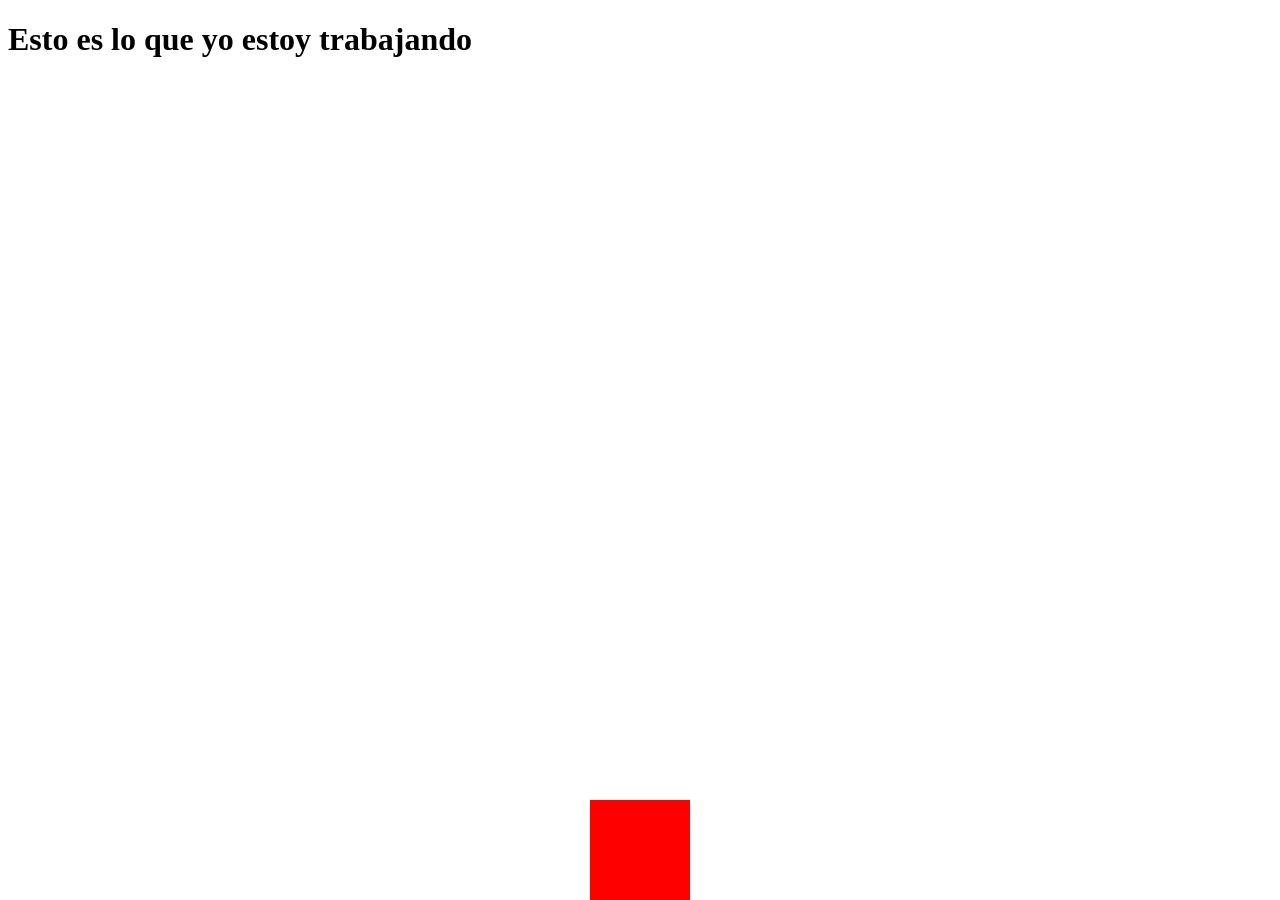
==== index.html @ e1c45efd "archivos de práctica" ====
<!DOCTYPE html>
<html lang="en">
<head>
    <meta charset="UTF-8">
    <meta name="viewport" content="width=device-width, initial-scale=1.0">
    <title>PIGAP</title>
    <link rel="stylesheet" href="style.css">

<div class="pag2">

</div>



</head>
<body>
    <header>
        <h1>Esto es lo que yo estoy trabajando </h1>
    </header>
</body>
</html>
---- style.css ----
.pag2{
    width: 100px;
    height: 100px;
    position: absolute;
    background-color: red;
    margin: auto;
    left: 0px;
    right: 0px;
    bottom: 0px;
}
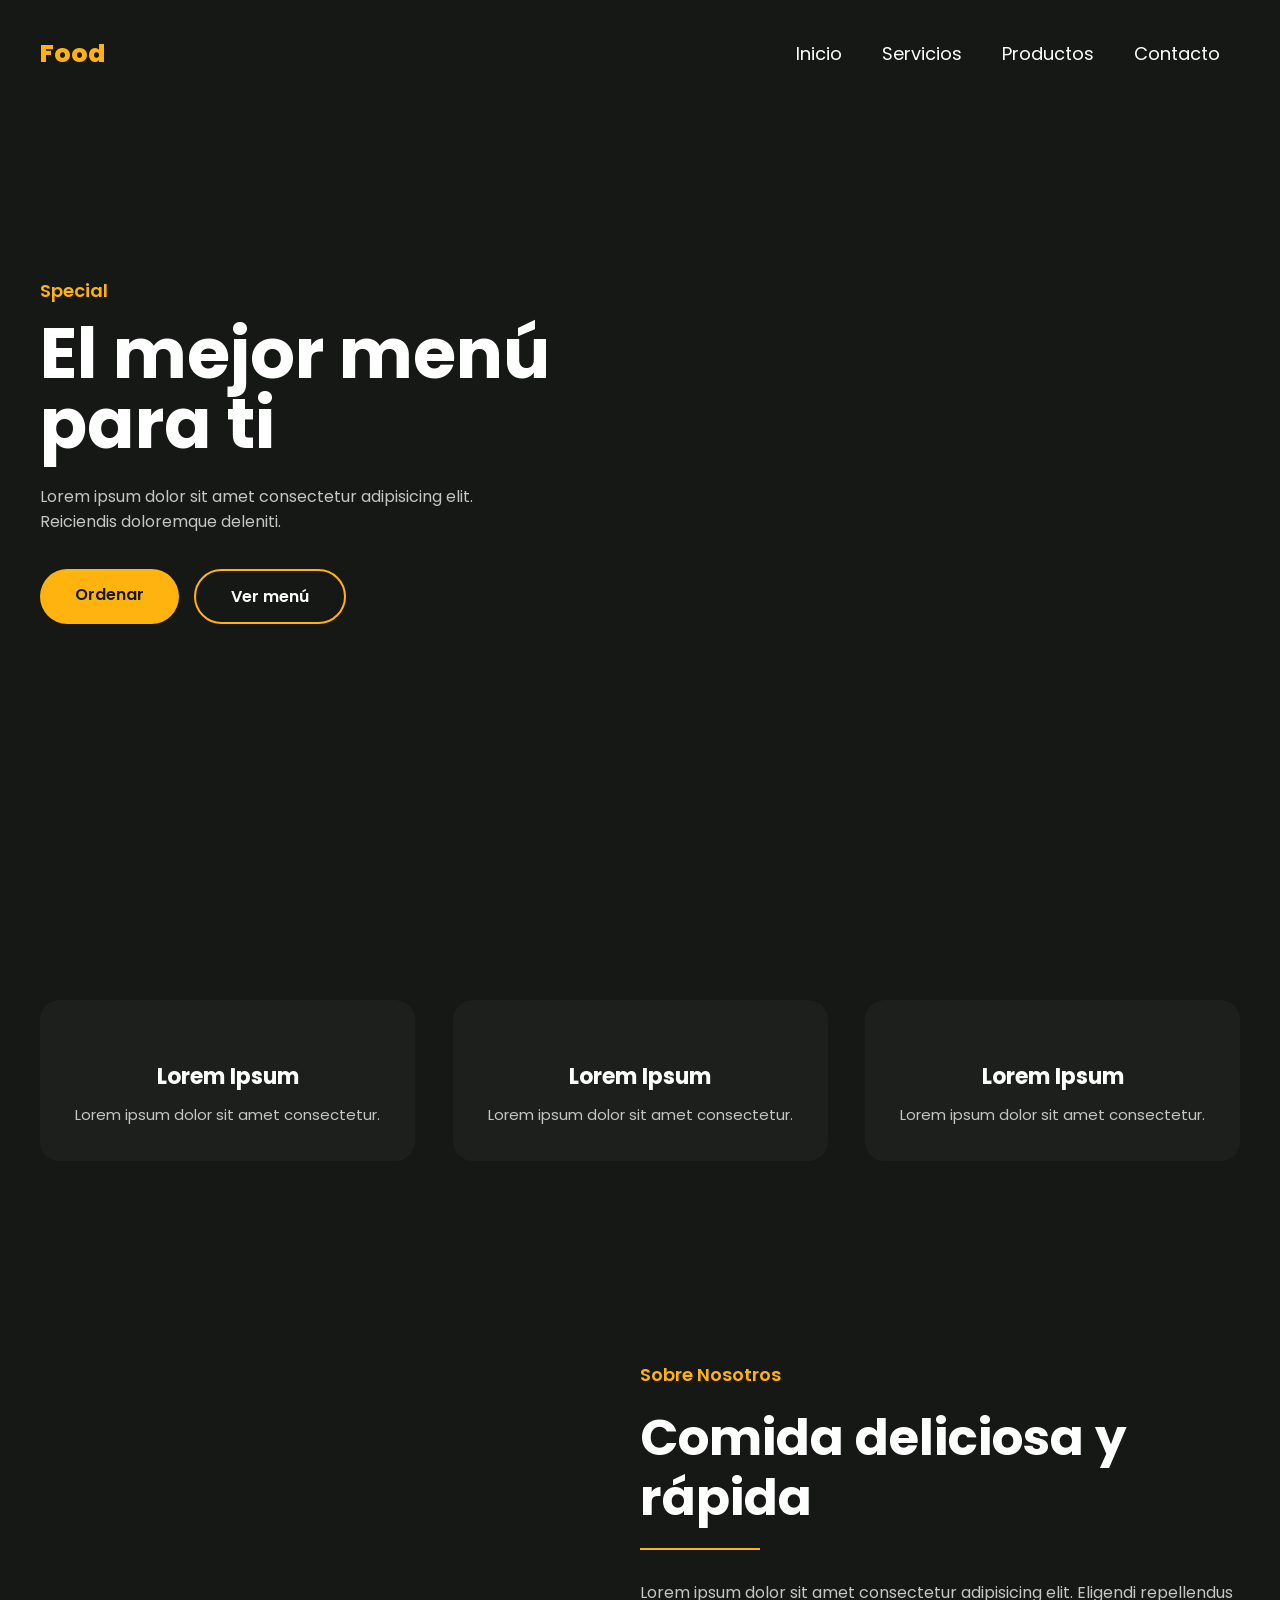
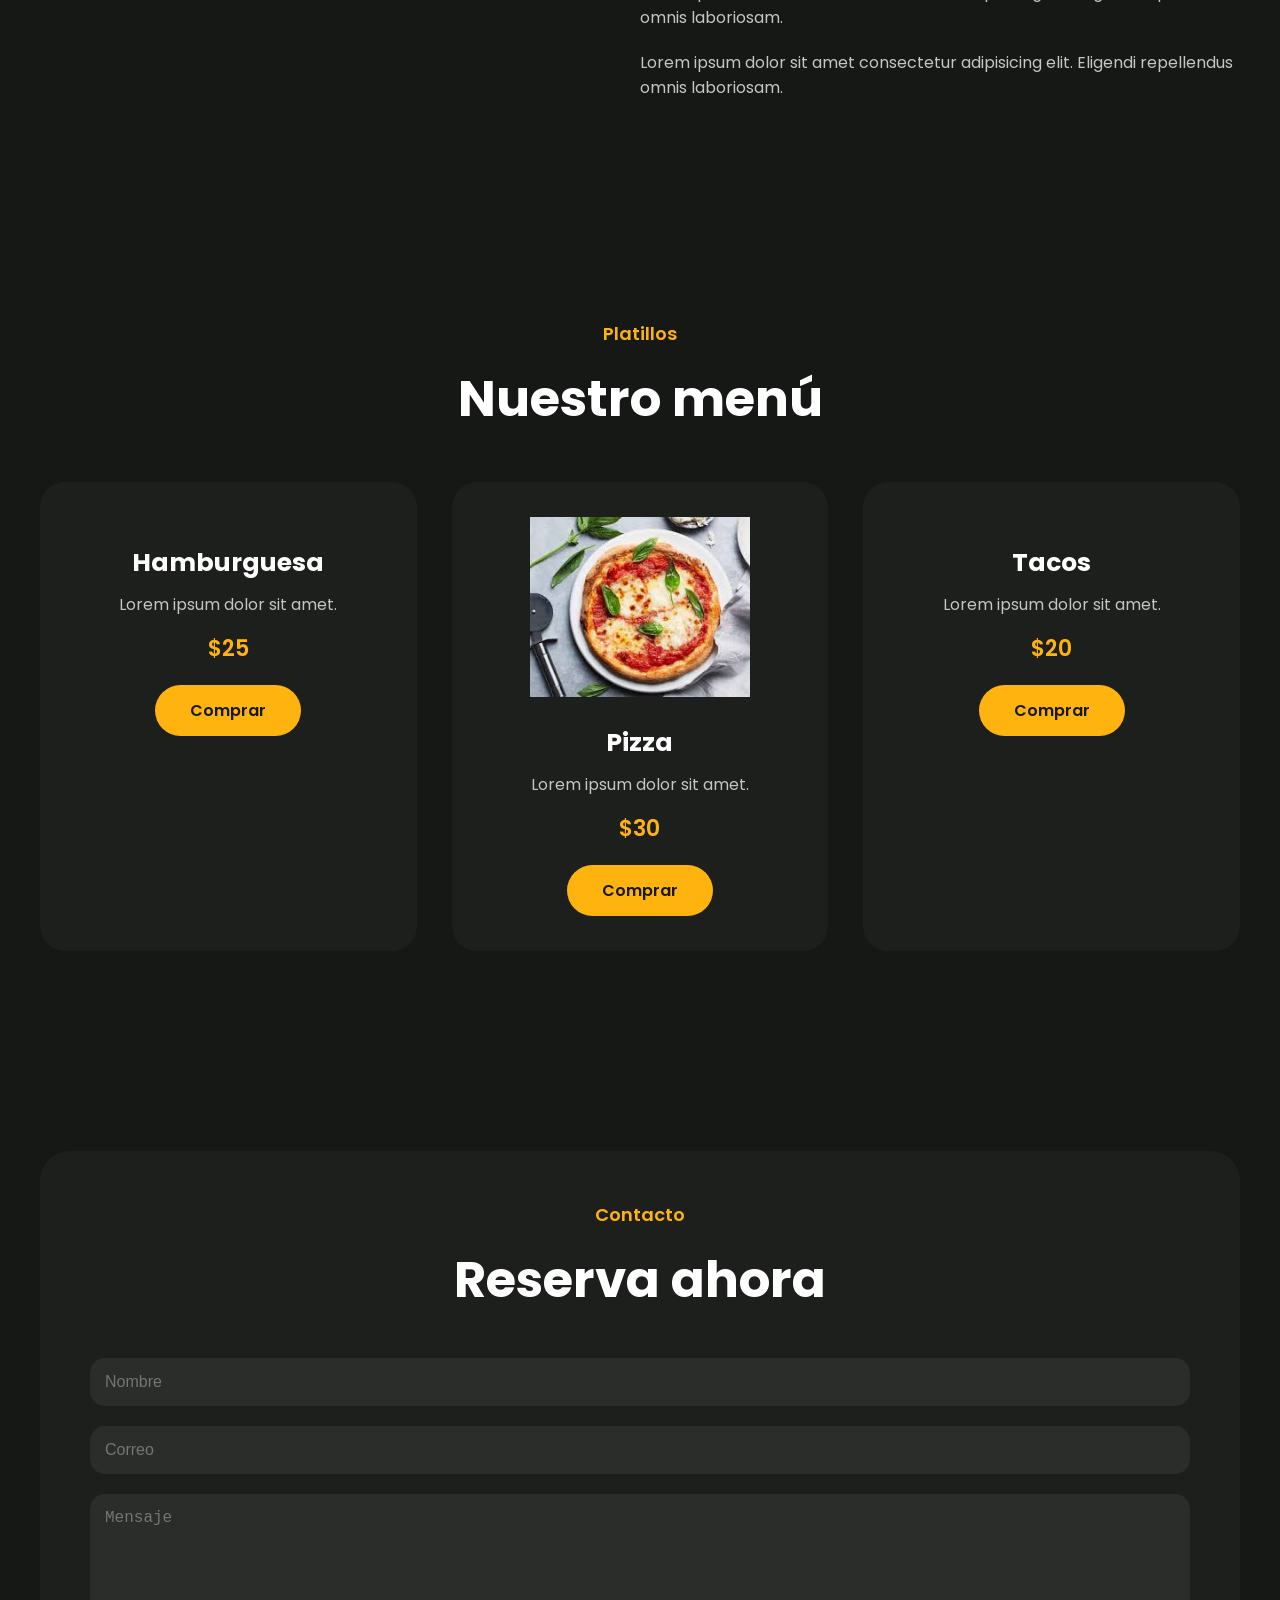
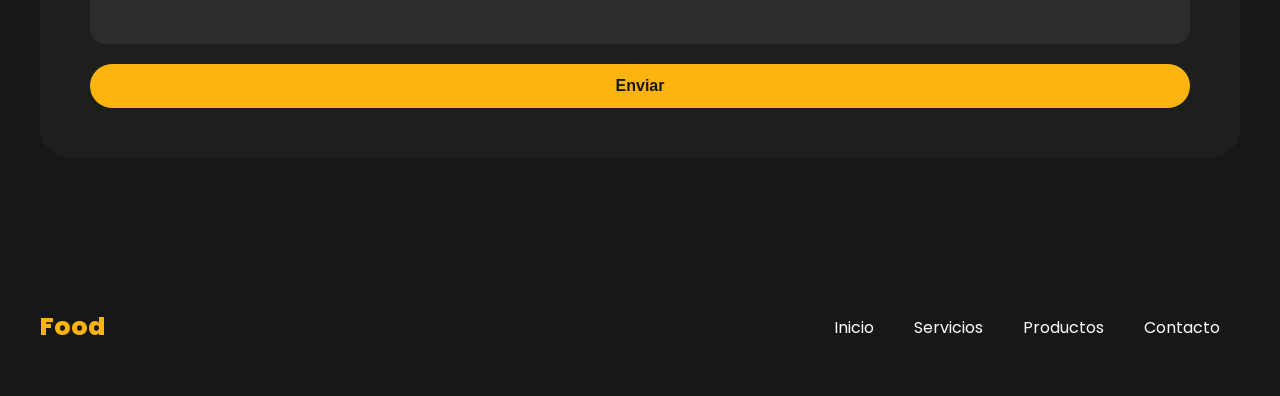
==== commit 02111e25: "practica restaurante" ====
--- a/index.html
+++ b/index.html
@@ -1,21 +1,239 @@
 <!DOCTYPE html>
-<html lang="en">
+<html lang="es">
 <head>
     <meta charset="UTF-8">
     <meta name="viewport" content="width=device-width, initial-scale=1.0">
-    <title>PIGAP</title>
+    <title>Food Website</title>
     <link rel="stylesheet" href="style.css">
-
-<div class="pag2">
-
-</div>
-
-
-
 </head>
 <body>
-    <header>
-        <h1>Esto es lo que yo estoy trabajando </h1>
+
+    <!-- HEADER -->
+    <header class="header">
+
+        <div class="menu container">
+
+            <a href="#" class="logo">Food</a>
+
+            <input type="checkbox" id="menu">
+
+            <label for="menu">
+                <img src="menu.png" class="menu-icono" alt="">
+            </label>
+
+            <nav class="navbar">
+                <ul>
+                    <li><a href="#">Inicio</a></li>
+                    <li><a href="#">Servicios</a></li>
+                    <li><a href="#">Productos</a></li>
+                    <li><a href="#">Contacto</a></li>
+                </ul>
+            </nav>
+
+        </div>
+
+        <div class="header-content container">
+
+            <div class="header-txt">
+
+                <span>Special</span>
+
+                <h1>El mejor menú para ti</h1>
+
+                <p>
+                    Lorem ipsum dolor sit amet consectetur adipisicing elit.
+                    Reiciendis doloremque deleniti.
+                </p>
+
+                <div class="buttons">
+                    <a href="#" class="btn-1">Ordenar</a>
+                    <a href="#" class="btn-2">Ver menú</a>
+                </div>
+
+            </div>
+
+            <div class="header-img">
+                <img src="images/hero.png" alt="">
+            </div>
+
+        </div>
+
     </header>
+
+    <!-- INFORMATION -->
+
+    <section class="information container">
+
+        <div class="information-content">
+
+            <div class="information-1">
+                <img src="f1.jpg" alt="">
+                <h3>Lorem Ipsum</h3>
+                <p>
+                    Lorem ipsum dolor sit amet consectetur.
+                </p>
+            </div>
+
+            <div class="information-1">
+                <img src="f2.jpg" alt="">
+                <h3>Lorem Ipsum</h3>
+                <p>
+                    Lorem ipsum dolor sit amet consectetur.
+                </p>
+            </div>
+
+            <div class="information-1">
+                <img src="images/i3.svg" alt="">
+                <h3>Lorem Ipsum</h3>
+                <p>
+                    Lorem ipsum dolor sit amet consectetur.
+                </p>
+            </div>
+
+        </div>
+
+    </section>
+
+    <!-- ABOUT -->
+
+    <section class="about">
+
+        <div class="about-content container">
+
+            <div class="about-img">
+                <img src="images/about.png" alt="">
+            </div>
+
+            <div class="about-txt">
+
+                <span>Sobre Nosotros</span>
+
+                <h2>Comida deliciosa y rápida</h2>
+
+                <hr>
+
+                <p>
+                    Lorem ipsum dolor sit amet consectetur adipisicing elit.
+                    Eligendi repellendus omnis laboriosam.
+                </p>
+
+                <p>
+                    Lorem ipsum dolor sit amet consectetur adipisicing elit.
+                    Eligendi repellendus omnis laboriosam.
+                </p>
+
+            </div>
+
+        </div>
+
+    </section>
+
+    <!-- PRODUCTS -->
+
+    <main class="products container">
+
+        <span>Platillos</span>
+
+        <h2>Nuestro menú</h2>
+
+        <div class="products-content">
+
+            <div class="product">
+
+                <img src="images/pl1.png" alt="">
+
+                <h3>Hamburguesa</h3>
+
+                <p>
+                    Lorem ipsum dolor sit amet.
+                </p>
+
+                <span>$25</span>
+
+                <a href="#" class="btn-1">Comprar</a>
+
+            </div>
+
+            <div class="product">
+
+                <img src="pizza.jpg" alt="">
+
+                <h3>Pizza</h3>
+
+                <p>
+                    Lorem ipsum dolor sit amet.
+                </p>
+
+                <span>$30</span>
+
+                <a href="#" class="btn-1">Comprar</a>
+
+            </div>
+
+            <div class="product">
+
+                <img src="images/pl3.png" alt="">
+
+                <h3>Tacos</h3>
+
+                <p>
+                    Lorem ipsum dolor sit amet.
+                </p>
+
+                <span>$20</span>
+
+                <a href="#" class="btn-1">Comprar</a>
+
+            </div>
+
+        </div>
+
+    </main>
+
+    <!-- CONTACT -->
+
+    <section class="contact container">
+
+        <div class="contact-content">
+
+            <span>Contacto</span>
+
+            <h2>Reserva ahora</h2>
+
+            <form>
+
+                <input type="text" placeholder="Nombre">
+
+                <input type="email" placeholder="Correo">
+
+                <textarea placeholder="Mensaje"></textarea>
+
+                <input type="submit" value="Enviar" class="btn-1">
+
+            </form>
+
+        </div>
+
+    </section>
+
+    <!-- FOOTER -->
+
+    <footer class="footer container">
+
+        <div class="footer-content">
+
+            <a href="#" class="logo">Food</a>
+
+            <ul>
+                <li><a href="#">Inicio</a></li>
+                <li><a href="#">Servicios</a></li>
+                <li><a href="#">Productos</a></li>
+                <li><a href="#">Contacto</a></li>
+            </ul>
+
+        </div>
+
+    </footer>
+
 </body>
-</html>+</html>
--- a/style.css
+++ b/style.css
@@ -1,10 +1,470 @@
-.pag2{
-    width: 100px;
-    height: 100px;
+@import url('https://fonts.googleapis.com/css2?family=Poppins:wght@300;400;500;600;700;800&display=swap');
+
+*{
+    margin: 0;
+    padding: 0;
+    box-sizing: border-box;
+    text-decoration: none;
+    list-style: none;
+}
+
+body{
+    font-family: 'Poppins', sans-serif;
+    background-color: #161815;
+    color: #ffffff;
+}
+
+img{
+    max-width: 100%;
+}
+
+.container{
+    max-width: 1200px;
+    margin: 0 auto;
+}
+
+.header{
+    min-height: 100vh;
+    display: flex;
+    align-items: center;
+}
+
+.menu{
     position: absolute;
-    background-color: red;
-    margin: auto;
-    left: 0px;
-    right: 0px;
-    bottom: 0px;
+    top: 20px;
+    left: 0;
+    right: 0;
+    display: flex;
+    align-items: center;
+    justify-content: space-between;
+}
+
+.logo{
+    color: #ffb30e;
+    font-size: 25px;
+    font-weight: 800;
+}
+
+.menu .navbar ul li{
+    position: relative;
+    float: left;
+}
+
+.menu .navbar ul li a{
+    font-size: 18px;
+    padding: 20px;
+    color: #ffffff;
+    display: block;
+    transition: 0.3s;
+}
+
+.menu .navbar ul li a:hover{
+    color: #ffb30e;
+}
+
+#menu{
+    display: none;
+}
+
+.menu-icono{
+    width: 25px;
+}
+
+.menu label{
+    cursor: pointer;
+    display: none;
+}
+
+.header-content{
+    display: flex;
+    align-items: center;
+    justify-content: space-between;
+    width: 100%;
+}
+
+.header-txt{
+    flex-basis: 50%;
+}
+
+.header-txt span{
+    color: #ffb30e;
+    font-size: 18px;
+    font-weight: 600;
+    display: block;
+    margin-bottom: 15px;
+}
+
+.header-txt h1{
+    font-size: 70px;
+    line-height: 1;
+    margin-bottom: 25px;
+}
+
+.header-txt p{
+    font-size: 16px;
+    color: #c5c5c5;
+    margin-bottom: 35px;
+    width: 85%;
+}
+
+.buttons{
+    display: flex;
+    gap: 15px;
+}
+
+.btn-1,
+.btn-2{
+    display: inline-block;
+    padding: 13px 35px;
+    border-radius: 50px;
+    font-size: 16px;
+    font-weight: 600;
+    transition: 0.3s;
+}
+
+.btn-1{
+    background-color: #ffb30e;
+    color: #161815;
+}
+
+.btn-1:hover{
+    background-color: #e09b00;
+}
+
+.btn-2{
+    border: 2px solid #ffb30e;
+    color: #ffffff;
+}
+
+.btn-2:hover{
+    background-color: #ffb30e;
+    color: #161815;
+}
+
+.header-img{
+    flex-basis: 50%;
+    text-align: center;
+}
+
+.header-img img{
+    width: 550px;
+}
+
+/* INFORMATION */
+
+.information{
+    padding: 100px 0;
+}
+
+.information-content{
+    display: flex;
+    justify-content: space-between;
+    gap: 30px;
+}
+
+.information-1{
+    background-color: #1d1f1c;
+    padding: 35px;
+    border-radius: 20px;
+    text-align: center;
+}
+
+.information-1 img{
+    width: 60px;
+    margin-bottom: 15px;
+}
+
+.information-1 h3{
+    font-size: 22px;
+    margin-bottom: 10px;
+}
+
+.information-1 p{
+    color: #c5c5c5;
+    font-size: 15px;
+}
+
+/* ABOUT */
+
+.about{
+    padding: 100px 0;
+}
+
+.about-content{
+    display: flex;
+    align-items: center;
+    justify-content: space-between;
+}
+
+.about-img{
+    flex-basis: 50%;
+    text-align: center;
+}
+
+.about-img img{
+    width: 500px;
+}
+
+.about-txt{
+    flex-basis: 50%;
+}
+
+.about-txt span{
+    color: #ffb30e;
+    font-size: 18px;
+    font-weight: 600;
+}
+
+.about-txt h2{
+    font-size: 50px;
+    line-height: 1.2;
+    margin: 20px 0;
+}
+
+.about-txt hr{
+    border: 1px solid #ffb30e;
+    width: 120px;
+    margin-bottom: 30px;
+}
+
+.about-txt p{
+    color: #c5c5c5;
+    margin-bottom: 20px;
+    font-size: 16px;
+}
+
+/* PRODUCTS */
+
+.products{
+    padding: 100px 0;
+    text-align: center;
+}
+
+.products span{
+    color: #ffb30e;
+    font-size: 18px;
+    font-weight: 600;
+}
+
+.products h2{
+    font-size: 50px;
+    margin: 15px 0 45px 0;
+}
+
+.products-content{
+    display: grid;
+    grid-template-columns: repeat(3,1fr);
+    gap: 35px;
+}
+
+.product{
+    background-color: #1d1f1c;
+    padding: 35px;
+    border-radius: 25px;
+    transition: 0.3s;
+}
+
+.product:hover{
+    transform: translateY(-10px);
+}
+
+.product img{
+    width: 220px;
+    margin-bottom: 20px;
+}
+
+.product h3{
+    font-size: 25px;
+    margin-bottom: 10px;
+}
+
+.product p{
+    color: #c5c5c5;
+    margin-bottom: 15px;
+}
+
+.product span{
+    display: block;
+    font-size: 22px;
+    margin-bottom: 20px;
+}
+
+/* CONTACT */
+
+.contact{
+    padding: 100px 0;
+}
+
+.contact-content{
+    background-color: #1d1f1c;
+    padding: 50px;
+    border-radius: 30px;
+    text-align: center;
+}
+
+.contact-content span{
+    color: #ffb30e;
+    font-size: 18px;
+    font-weight: 600;
+}
+
+.contact-content h2{
+    font-size: 50px;
+    margin: 15px 0 40px 0;
+}
+
+form{
+    display: flex;
+    flex-direction: column;
+    gap: 20px;
+}
+
+input,
+textarea{
+    padding: 15px;
+    border: none;
+    border-radius: 15px;
+    background-color: #2a2d29;
+    color: #ffffff;
+    font-size: 16px;
+}
+
+textarea{
+    height: 150px;
+    resize: none;
+}
+
+/* FOOTER */
+
+.footer{
+    padding: 50px 0;
+}
+
+.footer-content{
+    display: flex;
+    align-items: center;
+    justify-content: space-between;
+}
+
+.footer ul{
+    display: flex;
+}
+
+.footer ul li a{
+    padding: 20px;
+    color: #ffffff;
+    font-size: 16px;
+}
+
+.footer ul li a:hover{
+    color: #ffb30e;
+}
+
+/* RESPONSIVE */
+
+@media(max-width:991px){
+
+    .menu{
+        padding: 20px;
+    }
+
+    .menu label{
+        display: initial;
+    }
+
+    .menu .navbar{
+        position: absolute;
+        top: 100%;
+        left: 0;
+        right: 0;
+        background-color: #1d1f1c;
+        display: none;
+    }
+
+    .menu .navbar ul li{
+        width: 100%;
+    }
+
+    #menu:checked ~ .navbar{
+        display: initial;
+    }
+
+    .header{
+        min-height: 0vh;
+        padding: 120px 30px 50px 30px;
+    }
+
+    .header-content{
+        flex-direction: column;
+        text-align: center;
+    }
+
+    .header-txt{
+        margin-bottom: 40px;
+    }
+
+    .header-txt p{
+        width: 100%;
+    }
+
+    .buttons{
+        justify-content: center;
+    }
+
+    .header-img img{
+        width: 350px;
+    }
+
+    .information{
+        padding: 50px 30px;
+    }
+
+    .information-content{
+        flex-direction: column;
+    }
+
+    .about{
+        padding: 50px 30px;
+    }
+
+    .about-content{
+        flex-direction: column;
+        text-align: center;
+    }
+
+    .about-img img{
+        width: 350px;
+        margin-bottom: 35px;
+    }
+
+    .about-txt hr{
+        margin: 0 auto 30px auto;
+    }
+
+    .products{
+        padding: 50px 30px;
+    }
+
+    .products-content{
+        grid-template-columns: 1fr;
+    }
+
+    .contact{
+        padding: 50px 30px;
+    }
+
+    .footer{
+        padding: 30px;
+    }
+
+    .footer-content{
+        flex-direction: column;
+        text-align: center;
+    }
+
+    .footer ul{
+        margin-top: 20px;
+        flex-direction: column;
+    }
+
 }
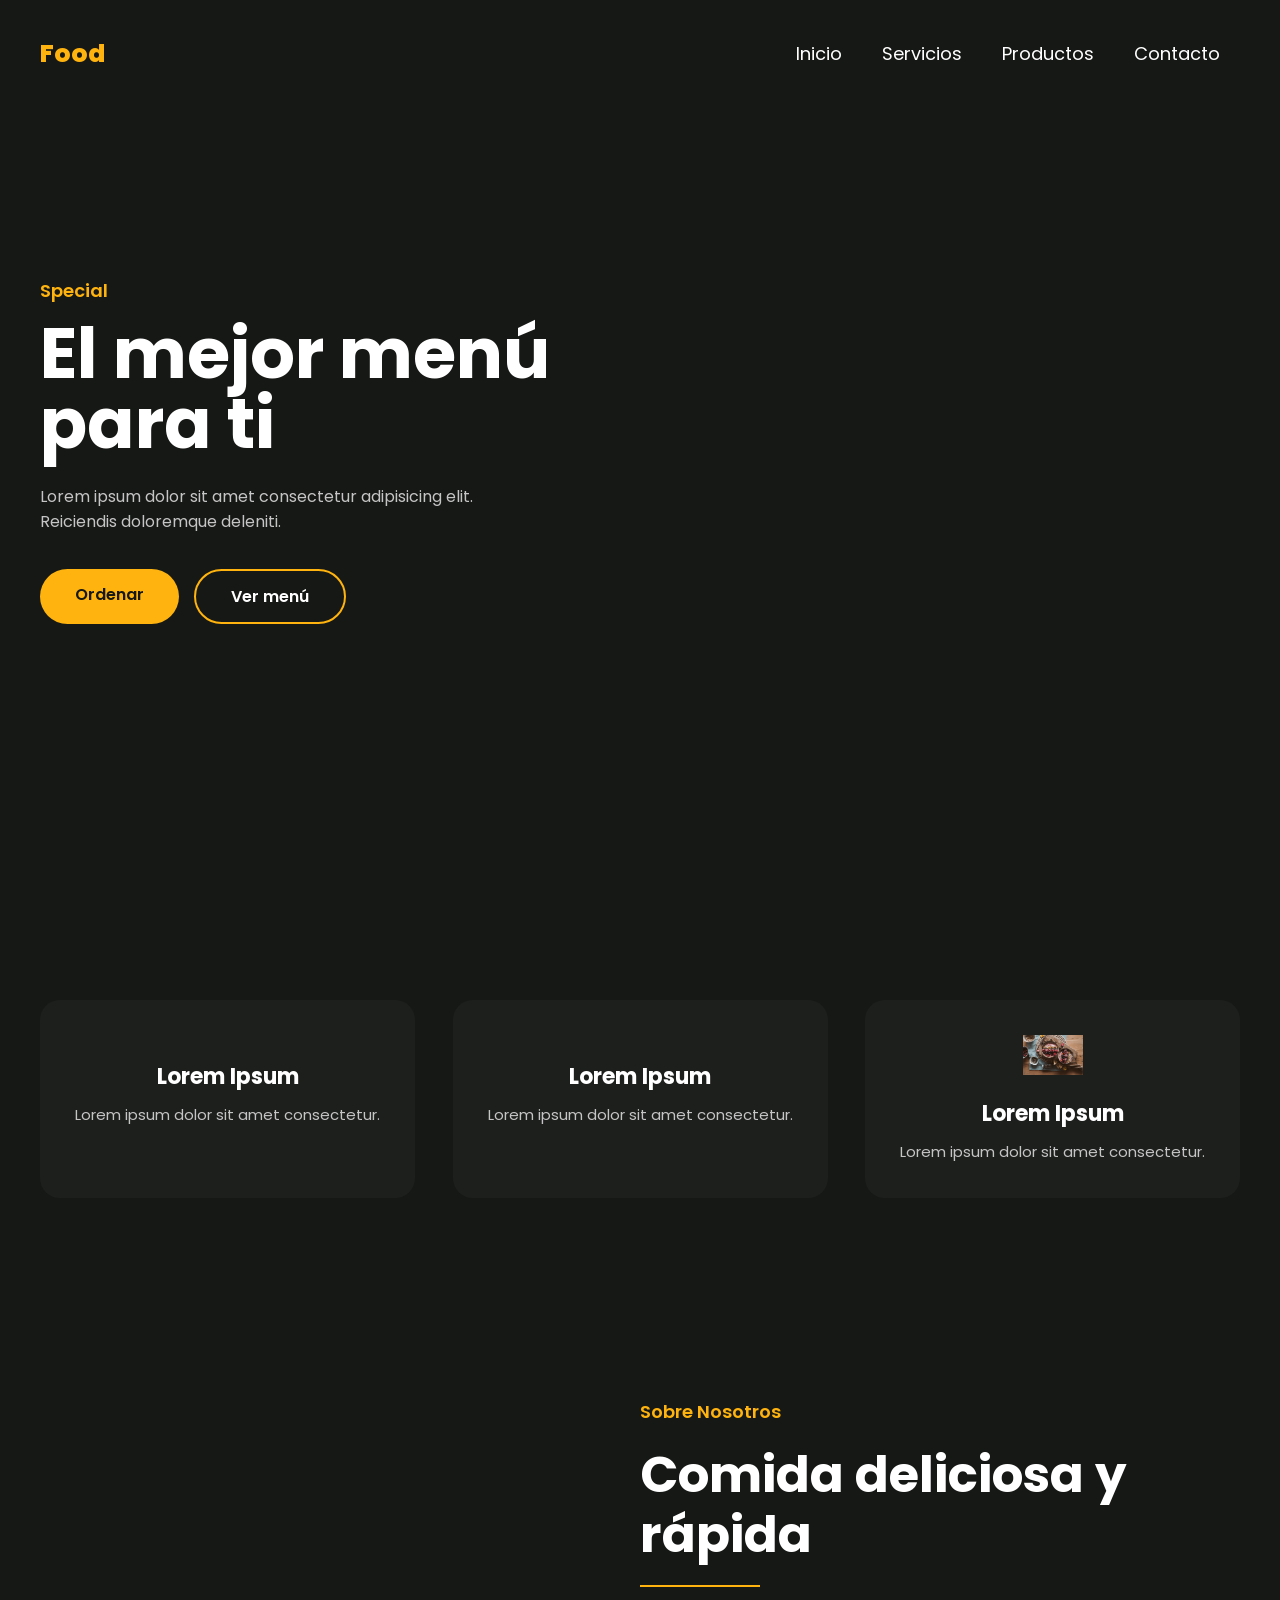
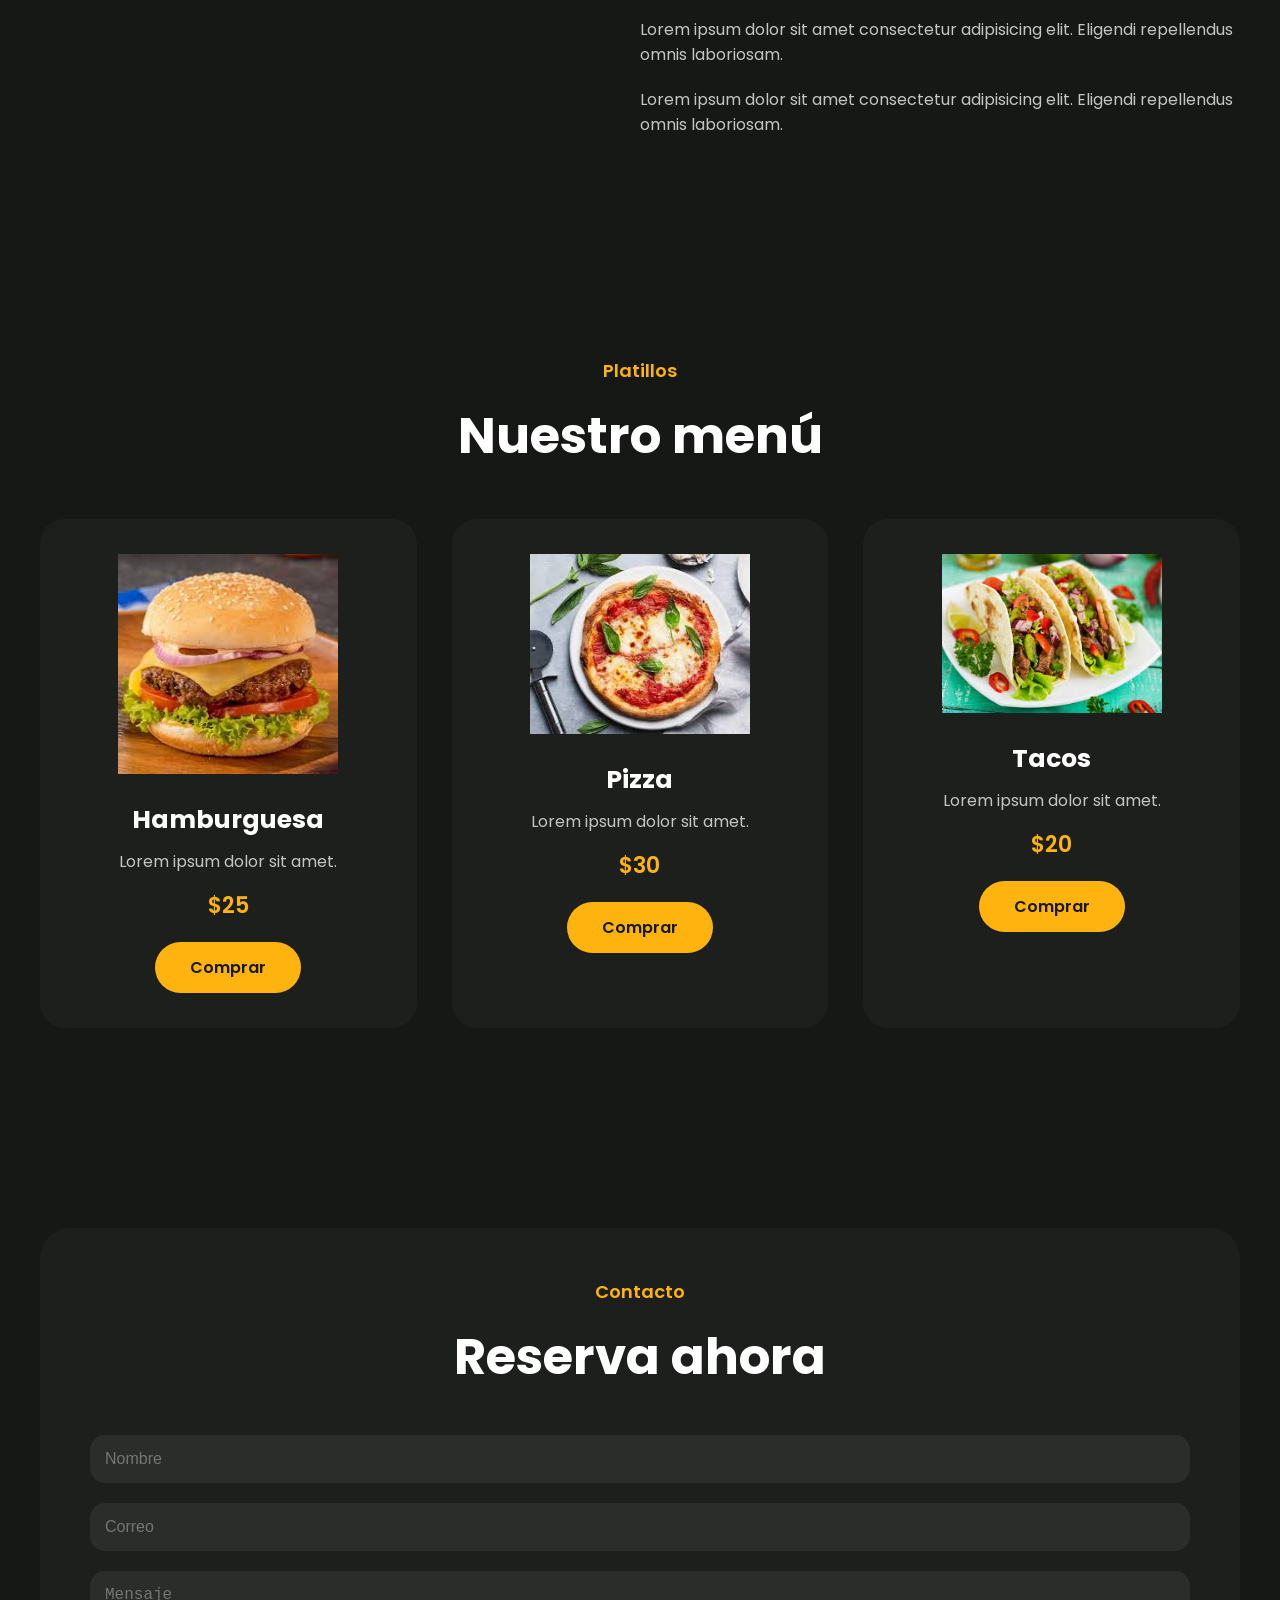
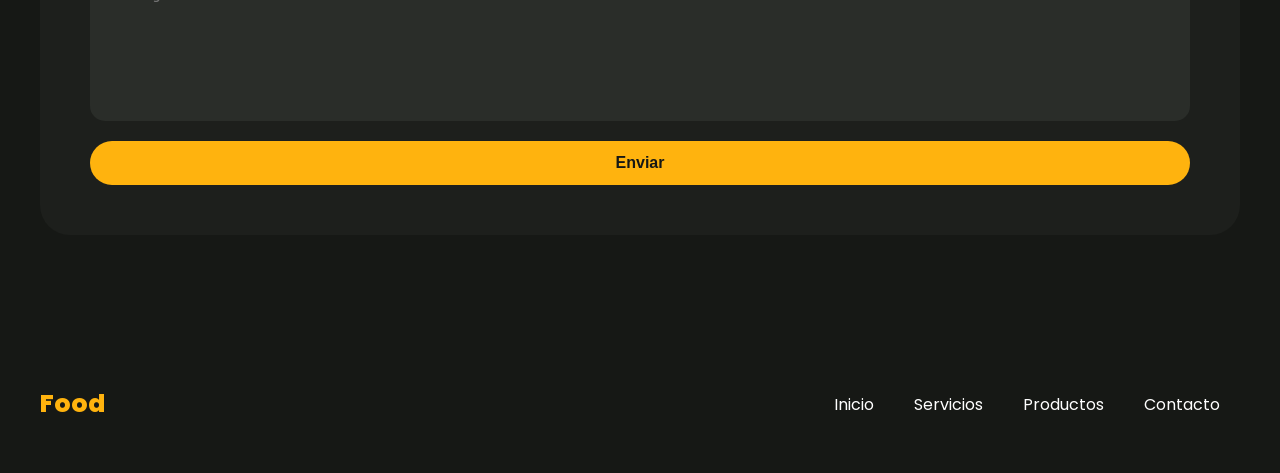
==== commit 8c8e94b9: "practica completada" ====
--- a/index.html
+++ b/index.html
@@ -83,7 +83,7 @@
             </div>
 
             <div class="information-1">
-                <img src="images/i3.svg" alt="">
+                <img src="m4.jpg" alt="">
                 <h3>Lorem Ipsum</h3>
                 <p>
                     Lorem ipsum dolor sit amet consectetur.
@@ -101,7 +101,7 @@
         <div class="about-content container">
 
             <div class="about-img">
-                <img src="images/about.png" alt="">
+                <img src="f4.jpg" alt="">
             </div>
 
             <div class="about-txt">
@@ -140,7 +140,7 @@
 
             <div class="product">
 
-                <img src="images/pl1.png" alt="">
+                <img src="hamburguesa.jpg" alt="">
 
                 <h3>Hamburguesa</h3>
 
@@ -172,7 +172,7 @@
 
             <div class="product">
 
-                <img src="images/pl3.png" alt="">
+                <img src="tacos.jpg" alt="">
 
                 <h3>Tacos</h3>
 
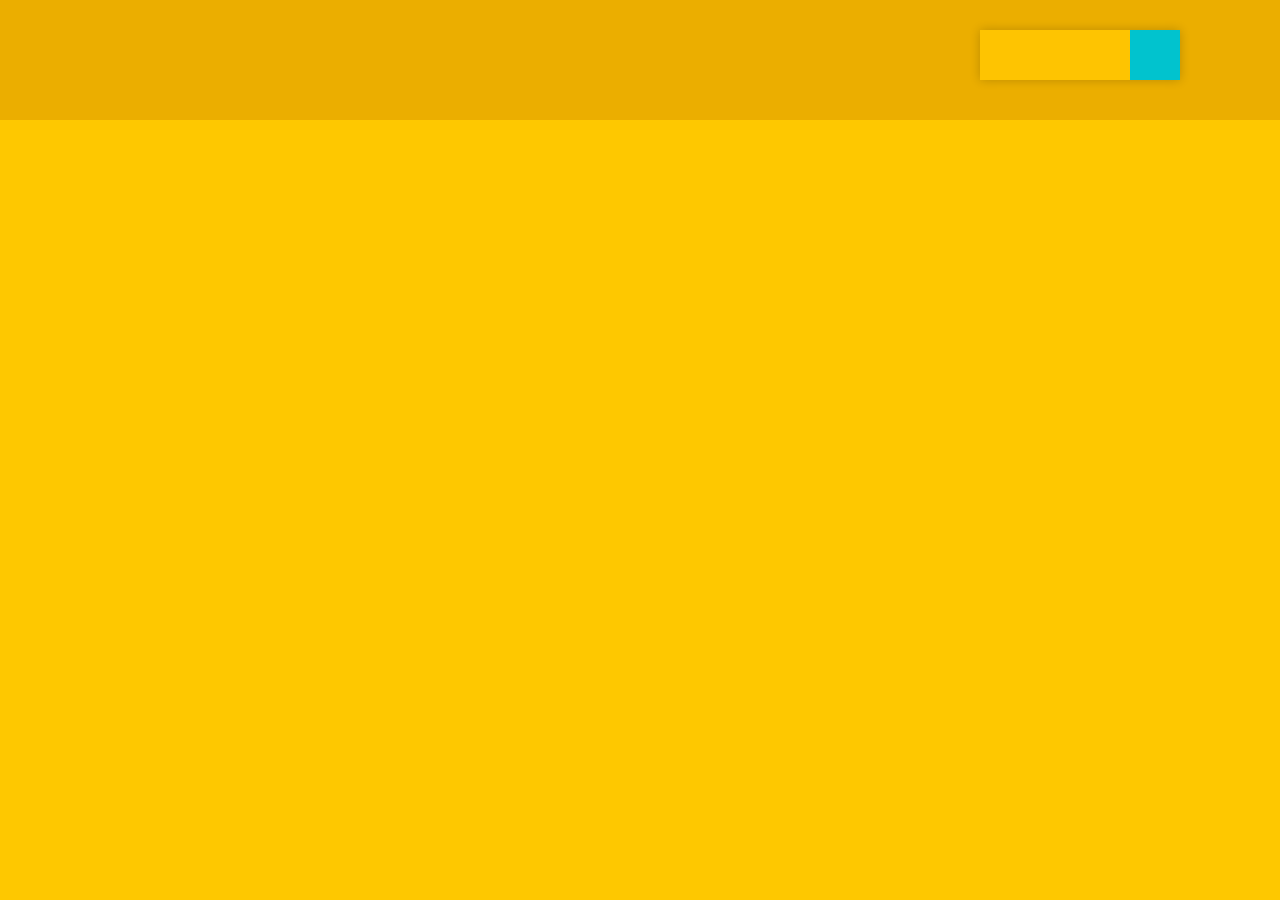
==== commit 2152b547: "cambios panel" ====
--- a/index.html
+++ b/index.html
@@ -1,239 +1,31 @@
 <!DOCTYPE html>
-<html lang="es">
+<html lang="en">
 <head>
     <meta charset="UTF-8">
     <meta name="viewport" content="width=device-width, initial-scale=1.0">
-    <title>Food Website</title>
+    <title>Document</title>
     <link rel="stylesheet" href="style.css">
-</head>
-<body>
 
-    <!-- HEADER -->
-    <header class="header">
+    <div class="jhon">
+        <div class="barra">
+            <nav class="investigacion">
 
-        <div class="menu container">
+                <div class="busqueda"></div>
+                <div class="lupa"></div>
 
-            <a href="#" class="logo">Food</a>
-
-            <input type="checkbox" id="menu">
-
-            <label for="menu">
-                <img src="menu.png" class="menu-icono" alt="">
-            </label>
-
-            <nav class="navbar">
-                <ul>
-                    <li><a href="#">Inicio</a></li>
-                    <li><a href="#">Servicios</a></li>
-                    <li><a href="#">Productos</a></li>
-                    <li><a href="#">Contacto</a></li>
-                </ul>
             </nav>
+            
 
         </div>
+        
 
-        <div class="header-content container">
+        
+    </div>
+    <div class="juan"></div>
+    <div class="alexander"></div>
+</head>
 
-            <div class="header-txt">
-
-                <span>Special</span>
-
-                <h1>El mejor menú para ti</h1>
-
-                <p>
-                    Lorem ipsum dolor sit amet consectetur adipisicing elit.
-                    Reiciendis doloremque deleniti.
-                </p>
-
-                <div class="buttons">
-                    <a href="#" class="btn-1">Ordenar</a>
-                    <a href="#" class="btn-2">Ver menú</a>
-                </div>
-
-            </div>
-
-            <div class="header-img">
-                <img src="images/hero.png" alt="">
-            </div>
-
-        </div>
-
-    </header>
-
-    <!-- INFORMATION -->
-
-    <section class="information container">
-
-        <div class="information-content">
-
-            <div class="information-1">
-                <img src="f1.jpg" alt="">
-                <h3>Lorem Ipsum</h3>
-                <p>
-                    Lorem ipsum dolor sit amet consectetur.
-                </p>
-            </div>
-
-            <div class="information-1">
-                <img src="f2.jpg" alt="">
-                <h3>Lorem Ipsum</h3>
-                <p>
-                    Lorem ipsum dolor sit amet consectetur.
-                </p>
-            </div>
-
-            <div class="information-1">
-                <img src="m4.jpg" alt="">
-                <h3>Lorem Ipsum</h3>
-                <p>
-                    Lorem ipsum dolor sit amet consectetur.
-                </p>
-            </div>
-
-        </div>
-
-    </section>
-
-    <!-- ABOUT -->
-
-    <section class="about">
-
-        <div class="about-content container">
-
-            <div class="about-img">
-                <img src="f4.jpg" alt="">
-            </div>
-
-            <div class="about-txt">
-
-                <span>Sobre Nosotros</span>
-
-                <h2>Comida deliciosa y rápida</h2>
-
-                <hr>
-
-                <p>
-                    Lorem ipsum dolor sit amet consectetur adipisicing elit.
-                    Eligendi repellendus omnis laboriosam.
-                </p>
-
-                <p>
-                    Lorem ipsum dolor sit amet consectetur adipisicing elit.
-                    Eligendi repellendus omnis laboriosam.
-                </p>
-
-            </div>
-
-        </div>
-
-    </section>
-
-    <!-- PRODUCTS -->
-
-    <main class="products container">
-
-        <span>Platillos</span>
-
-        <h2>Nuestro menú</h2>
-
-        <div class="products-content">
-
-            <div class="product">
-
-                <img src="hamburguesa.jpg" alt="">
-
-                <h3>Hamburguesa</h3>
-
-                <p>
-                    Lorem ipsum dolor sit amet.
-                </p>
-
-                <span>$25</span>
-
-                <a href="#" class="btn-1">Comprar</a>
-
-            </div>
-
-            <div class="product">
-
-                <img src="pizza.jpg" alt="">
-
-                <h3>Pizza</h3>
-
-                <p>
-                    Lorem ipsum dolor sit amet.
-                </p>
-
-                <span>$30</span>
-
-                <a href="#" class="btn-1">Comprar</a>
-
-            </div>
-
-            <div class="product">
-
-                <img src="tacos.jpg" alt="">
-
-                <h3>Tacos</h3>
-
-                <p>
-                    Lorem ipsum dolor sit amet.
-                </p>
-
-                <span>$20</span>
-
-                <a href="#" class="btn-1">Comprar</a>
-
-            </div>
-
-        </div>
-
-    </main>
-
-    <!-- CONTACT -->
-
-    <section class="contact container">
-
-        <div class="contact-content">
-
-            <span>Contacto</span>
-
-            <h2>Reserva ahora</h2>
-
-            <form>
-
-                <input type="text" placeholder="Nombre">
-
-                <input type="email" placeholder="Correo">
-
-                <textarea placeholder="Mensaje"></textarea>
-
-                <input type="submit" value="Enviar" class="btn-1">
-
-            </form>
-
-        </div>
-
-    </section>
-
-    <!-- FOOTER -->
-
-    <footer class="footer container">
-
-        <div class="footer-content">
-
-            <a href="#" class="logo">Food</a>
-
-            <ul>
-                <li><a href="#">Inicio</a></li>
-                <li><a href="#">Servicios</a></li>
-                <li><a href="#">Productos</a></li>
-                <li><a href="#">Contacto</a></li>
-            </ul>
-
-        </div>
-
-    </footer>
-
+<body>
+    
 </body>
-</html>
+</html>
--- a/style.css
+++ b/style.css
@@ -1,470 +1,44 @@
-@import url('https://fonts.googleapis.com/css2?family=Poppins:wght@300;400;500;600;700;800&display=swap');
-
-*{
-    margin: 0;
-    padding: 0;
-    box-sizing: border-box;
-    text-decoration: none;
-    list-style: none;
+.jhon{
+    width: 100%;
+    height: 100%;
+    position: absolute;
+    background-color: rgb(254, 200, 0);
+    margin: auto;
+    left: 0;
+    right: 0;
+    bottom: 0;
 }
 
-body{
-    font-family: 'Poppins', sans-serif;
-    background-color: #161815;
-    color: #ffffff;
+.barra{
+    width: 100%;
+    height: 120px;
+    position: relative;
+    background-color: rgb(235, 174, 0);
+    margin: auto;
+    left: 0;
+    right: 0;
+    bottom: 0;
 }
 
-img{
-    max-width: 100%;
+.investigacion{
+ width: 200px;
+ float: right;
+ margin-top: 30px;
+ margin-right: 100px;
+ box-shadow: 0px 0px 10px 0px rgba(0, 0, 0, 0.2);
+ background-color: red;
+ display: grid;
+ grid-template-columns: 75% 25%;
 }
 
-.container{
-    max-width: 1200px;
-    margin: 0 auto;
-}
+.busqueda{ 
+    width: 100%;
+    height: 50px;
+    background-color: rgb(254, 196, 1);
+} 
 
-.header{
-    min-height: 100vh;
-    display: flex;
-    align-items: center;
-}
-
-.menu{
-    position: absolute;
-    top: 20px;
-    left: 0;
-    right: 0;
-    display: flex;
-    align-items: center;
-    justify-content: space-between;
-}
-
-.logo{
-    color: #ffb30e;
-    font-size: 25px;
-    font-weight: 800;
-}
-
-.menu .navbar ul li{
-    position: relative;
-    float: left;
-}
-
-.menu .navbar ul li a{
-    font-size: 18px;
-    padding: 20px;
-    color: #ffffff;
-    display: block;
-    transition: 0.3s;
-}
-
-.menu .navbar ul li a:hover{
-    color: #ffb30e;
-}
-
-#menu{
-    display: none;
-}
-
-.menu-icono{
-    width: 25px;
-}
-
-.menu label{
-    cursor: pointer;
-    display: none;
-}
-
-.header-content{
-    display: flex;
-    align-items: center;
-    justify-content: space-between;
+.lupa{
     width: 100%;
-}
-
-.header-txt{
-    flex-basis: 50%;
-}
-
-.header-txt span{
-    color: #ffb30e;
-    font-size: 18px;
-    font-weight: 600;
-    display: block;
-    margin-bottom: 15px;
-}
-
-.header-txt h1{
-    font-size: 70px;
-    line-height: 1;
-    margin-bottom: 25px;
-}
-
-.header-txt p{
-    font-size: 16px;
-    color: #c5c5c5;
-    margin-bottom: 35px;
-    width: 85%;
-}
-
-.buttons{
-    display: flex;
-    gap: 15px;
-}
-
-.btn-1,
-.btn-2{
-    display: inline-block;
-    padding: 13px 35px;
-    border-radius: 50px;
-    font-size: 16px;
-    font-weight: 600;
-    transition: 0.3s;
-}
-
-.btn-1{
-    background-color: #ffb30e;
-    color: #161815;
-}
-
-.btn-1:hover{
-    background-color: #e09b00;
-}
-
-.btn-2{
-    border: 2px solid #ffb30e;
-    color: #ffffff;
-}
-
-.btn-2:hover{
-    background-color: #ffb30e;
-    color: #161815;
-}
-
-.header-img{
-    flex-basis: 50%;
-    text-align: center;
-}
-
-.header-img img{
-    width: 550px;
-}
-
-/* INFORMATION */
-
-.information{
-    padding: 100px 0;
-}
-
-.information-content{
-    display: flex;
-    justify-content: space-between;
-    gap: 30px;
-}
-
-.information-1{
-    background-color: #1d1f1c;
-    padding: 35px;
-    border-radius: 20px;
-    text-align: center;
-}
-
-.information-1 img{
-    width: 60px;
-    margin-bottom: 15px;
-}
-
-.information-1 h3{
-    font-size: 22px;
-    margin-bottom: 10px;
-}
-
-.information-1 p{
-    color: #c5c5c5;
-    font-size: 15px;
-}
-
-/* ABOUT */
-
-.about{
-    padding: 100px 0;
-}
-
-.about-content{
-    display: flex;
-    align-items: center;
-    justify-content: space-between;
-}
-
-.about-img{
-    flex-basis: 50%;
-    text-align: center;
-}
-
-.about-img img{
-    width: 500px;
-}
-
-.about-txt{
-    flex-basis: 50%;
-}
-
-.about-txt span{
-    color: #ffb30e;
-    font-size: 18px;
-    font-weight: 600;
-}
-
-.about-txt h2{
-    font-size: 50px;
-    line-height: 1.2;
-    margin: 20px 0;
-}
-
-.about-txt hr{
-    border: 1px solid #ffb30e;
-    width: 120px;
-    margin-bottom: 30px;
-}
-
-.about-txt p{
-    color: #c5c5c5;
-    margin-bottom: 20px;
-    font-size: 16px;
-}
-
-/* PRODUCTS */
-
-.products{
-    padding: 100px 0;
-    text-align: center;
-}
-
-.products span{
-    color: #ffb30e;
-    font-size: 18px;
-    font-weight: 600;
-}
-
-.products h2{
-    font-size: 50px;
-    margin: 15px 0 45px 0;
-}
-
-.products-content{
-    display: grid;
-    grid-template-columns: repeat(3,1fr);
-    gap: 35px;
-}
-
-.product{
-    background-color: #1d1f1c;
-    padding: 35px;
-    border-radius: 25px;
-    transition: 0.3s;
-}
-
-.product:hover{
-    transform: translateY(-10px);
-}
-
-.product img{
-    width: 220px;
-    margin-bottom: 20px;
-}
-
-.product h3{
-    font-size: 25px;
-    margin-bottom: 10px;
-}
-
-.product p{
-    color: #c5c5c5;
-    margin-bottom: 15px;
-}
-
-.product span{
-    display: block;
-    font-size: 22px;
-    margin-bottom: 20px;
-}
-
-/* CONTACT */
-
-.contact{
-    padding: 100px 0;
-}
-
-.contact-content{
-    background-color: #1d1f1c;
-    padding: 50px;
-    border-radius: 30px;
-    text-align: center;
-}
-
-.contact-content span{
-    color: #ffb30e;
-    font-size: 18px;
-    font-weight: 600;
-}
-
-.contact-content h2{
-    font-size: 50px;
-    margin: 15px 0 40px 0;
-}
-
-form{
-    display: flex;
-    flex-direction: column;
-    gap: 20px;
-}
-
-input,
-textarea{
-    padding: 15px;
-    border: none;
-    border-radius: 15px;
-    background-color: #2a2d29;
-    color: #ffffff;
-    font-size: 16px;
-}
-
-textarea{
-    height: 150px;
-    resize: none;
-}
-
-/* FOOTER */
-
-.footer{
-    padding: 50px 0;
-}
-
-.footer-content{
-    display: flex;
-    align-items: center;
-    justify-content: space-between;
-}
-
-.footer ul{
-    display: flex;
-}
-
-.footer ul li a{
-    padding: 20px;
-    color: #ffffff;
-    font-size: 16px;
-}
-
-.footer ul li a:hover{
-    color: #ffb30e;
-}
-
-/* RESPONSIVE */
-
-@media(max-width:991px){
-
-    .menu{
-        padding: 20px;
-    }
-
-    .menu label{
-        display: initial;
-    }
-
-    .menu .navbar{
-        position: absolute;
-        top: 100%;
-        left: 0;
-        right: 0;
-        background-color: #1d1f1c;
-        display: none;
-    }
-
-    .menu .navbar ul li{
-        width: 100%;
-    }
-
-    #menu:checked ~ .navbar{
-        display: initial;
-    }
-
-    .header{
-        min-height: 0vh;
-        padding: 120px 30px 50px 30px;
-    }
-
-    .header-content{
-        flex-direction: column;
-        text-align: center;
-    }
-
-    .header-txt{
-        margin-bottom: 40px;
-    }
-
-    .header-txt p{
-        width: 100%;
-    }
-
-    .buttons{
-        justify-content: center;
-    }
-
-    .header-img img{
-        width: 350px;
-    }
-
-    .information{
-        padding: 50px 30px;
-    }
-
-    .information-content{
-        flex-direction: column;
-    }
-
-    .about{
-        padding: 50px 30px;
-    }
-
-    .about-content{
-        flex-direction: column;
-        text-align: center;
-    }
-
-    .about-img img{
-        width: 350px;
-        margin-bottom: 35px;
-    }
-
-    .about-txt hr{
-        margin: 0 auto 30px auto;
-    }
-
-    .products{
-        padding: 50px 30px;
-    }
-
-    .products-content{
-        grid-template-columns: 1fr;
-    }
-
-    .contact{
-        padding: 50px 30px;
-    }
-
-    .footer{
-        padding: 30px;
-    }
-
-    .footer-content{
-        flex-direction: column;
-        text-align: center;
-    }
-
-    .footer ul{
-        margin-top: 20px;
-        flex-direction: column;
-    }
-
+    height: 50px;
+    background-color: rgb(1, 195, 206);
 }
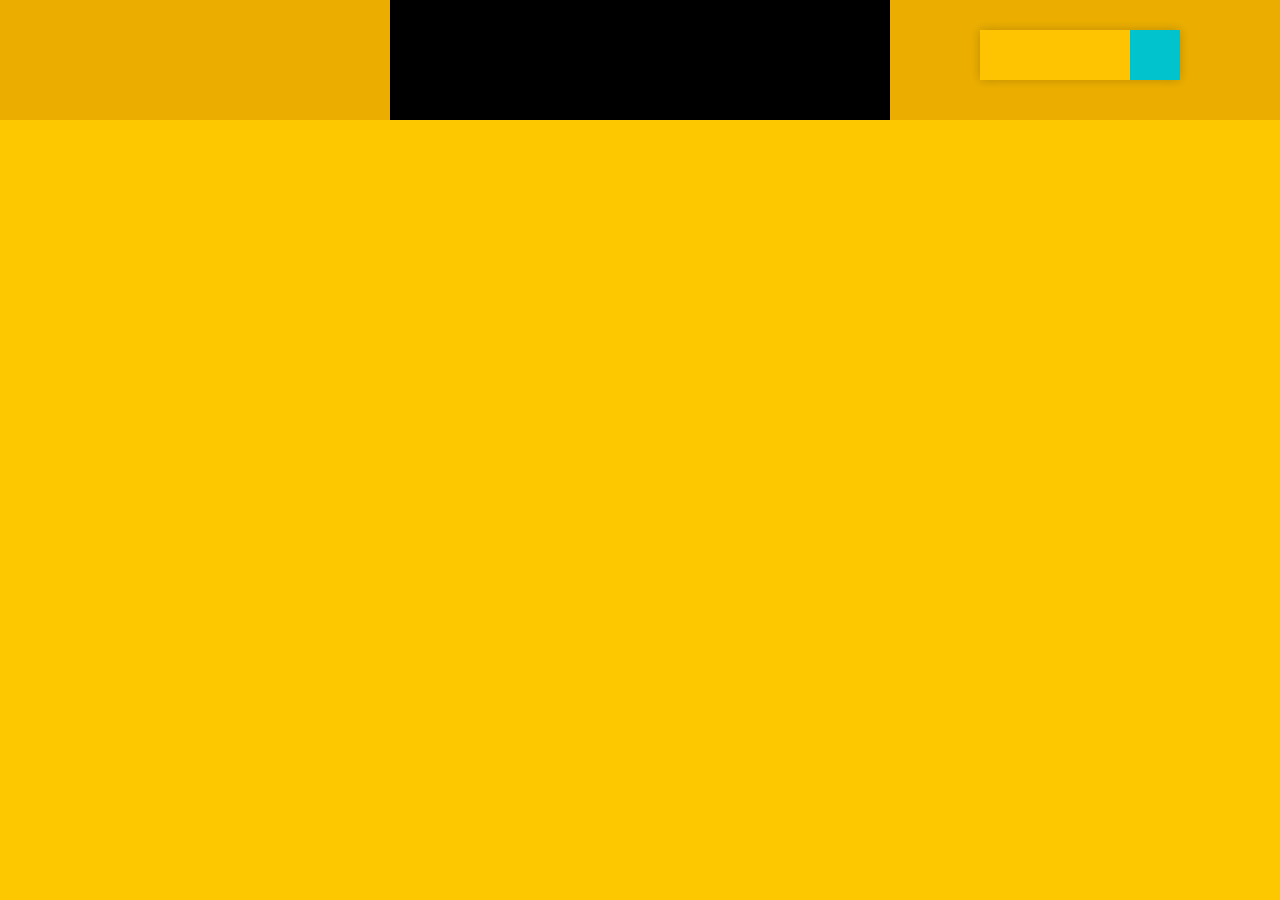
==== commit c4e8da80: "cambios de Jhon" ====
--- a/index.html
+++ b/index.html
@@ -15,6 +15,9 @@
 
             </nav>
             
+            <nav class="home">
+                
+            </nav>
 
         </div>
         
--- a/style.css
+++ b/style.css
@@ -41,4 +41,26 @@
     width: 100%;
     height: 50px;
     background-color: rgb(1, 195, 206);
-}+}
+
+.home{ 
+    width: 500px;
+    height: 500px;
+    position: absolute;
+    background-color: rgb(0, 0, 0);
+    margin: auto;
+    left: 0;
+    right: 0;
+    bottom: 0;
+ 
+}
+
+
+
+
+
+
+/* Estilos de duran */
+
+/* Estos son los estilos de Alexander */
+
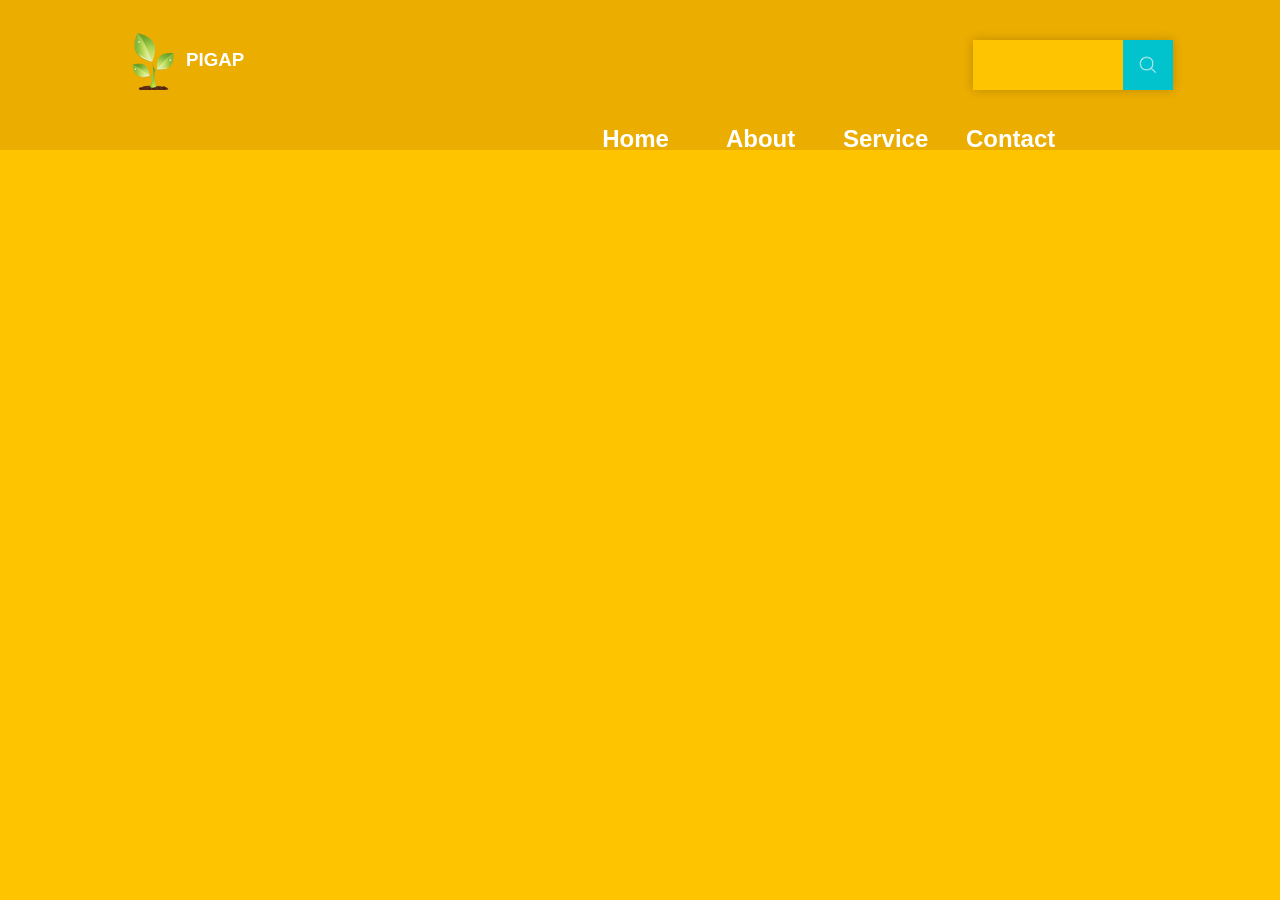
==== commit 07a4c49a: "barra busqueda" ====
--- a/index.html
+++ b/index.html
@@ -8,24 +8,54 @@
 
     <div class="jhon">
         <div class="barra">
-            <nav class="investigacion">
+            <div class="content">
+                <nav class="investigacion">
 
-                <div class="busqueda"></div>
-                <div class="lupa"></div>
+                    <div class="busqueda"></div>
+                    <div class="lupa"></div>
 
-            </nav>
-            
-            <nav class="home">
+                </nav>
+
+                <nav class="logo">
+                    <nav class="planta"></nav>
+                    <nav class="texto">
+                    
+                        <h1 style="color: white;">PIGAP</h1>
+
+                    </nav>
+
+                </nav>
+
+                <div class="opciones">
+                    <nav class="item-menu" id="home">
+                        <h1 style="color: white;">Home</h1>
+                    </nav>
+                    <nav class="item-menu">
+                        <h1 style="color: white;">About</h1>
+                    </nav>
+                    <nav class="item-menu">
+                        <h1 style="color: white;">Service</h1>
+                    </nav>
+                    <nav class="item-menu">
+                        <h1 style="color: white;">Contact</h1>
+                    </nav>
+                </div>
+
+            </div>
                 
-            </nav>
+
+
+
+
+
+
 
         </div>
         
 
         
     </div>
-    <div class="juan"></div>
-    <div class="alexander"></div>
+    
 </head>
 
 <body>
--- a/style.css
+++ b/style.css
@@ -2,7 +2,7 @@
     width: 100%;
     height: 100%;
     position: absolute;
-    background-color: rgb(254, 200, 0);
+    background-color: rgb(254, 196, 0);
     margin: auto;
     left: 0;
     right: 0;
@@ -10,20 +10,32 @@
 }
 
 .barra{
-    width: 100%;
-    height: 120px;
+    width: 97.9%;
+    height: 110px;
     position: relative;
-    background-color: rgb(235, 174, 0);
+    background-color: rgb(235, 173, 0);
     margin: auto;
     left: 0;
     right: 0;
     bottom: 0;
+    padding: 20px;
 }
+
+.content{
+    
+    height: 100px;
+    width: 100%;
+
+}
+
+
+
+
 
 .investigacion{
  width: 200px;
  float: right;
- margin-top: 30px;
+ margin-top: 20px;
  margin-right: 100px;
  box-shadow: 0px 0px 10px 0px rgba(0, 0, 0, 0.2);
  background-color: red;
@@ -41,18 +53,50 @@
     width: 100%;
     height: 50px;
     background-color: rgb(1, 195, 206);
+    background-image: url(imagen/lupa.png);
+    background-size: cover;
 }
 
-.home{ 
-    width: 500px;
-    height: 500px;
-    position: absolute;
-    background-color: rgb(0, 0, 0);
-    margin: auto;
-    left: 0;
-    right: 0;
-    bottom: 0;
+
+.logo{
+ width: 200px;
+ height: 100px;
+ float: left;
+ margin-top: 10px;
+ margin-left: 100px;
+ display: grid;
+ grid-template-columns: 33% 75%;
+}
+
+.planta{ 
+    width: 100%;
+    height: 60px;
+    background-image: url(imagen/logo_planta.png);
+    background-size: cover;
+} 
+
+.texto{
+    width: 100%;
+    height: 60px;
+    font-family: 'Lucida Sans', 'Lucida Sans Regular', 'Lucida Grande', 'Lucida Sans Unicode', Geneva, Verdana, sans-serif;
+}
+
+.opciones{
+ width: 500px;
+ float: right;
+ margin-top: 20px;
+ margin-right: 200px;
+ display: grid;
+ grid-template-columns: 25% 25% 25%  25%;
+ margin-top: 15px;
  
+}
+
+.item-menu{
+    width: 100%;
+    height: 50px;
+    text-align: center;
+    font-family: 'Lucida Sans', 'Lucida Sans Regular', 'Lucida Grande', 'Lucida Sans Unicode', Geneva, Verdana, sans-serif;
 }
 
 
@@ -60,7 +104,3 @@
 
 
 
-/* Estilos de duran */
-
-/* Estos son los estilos de Alexander */
-
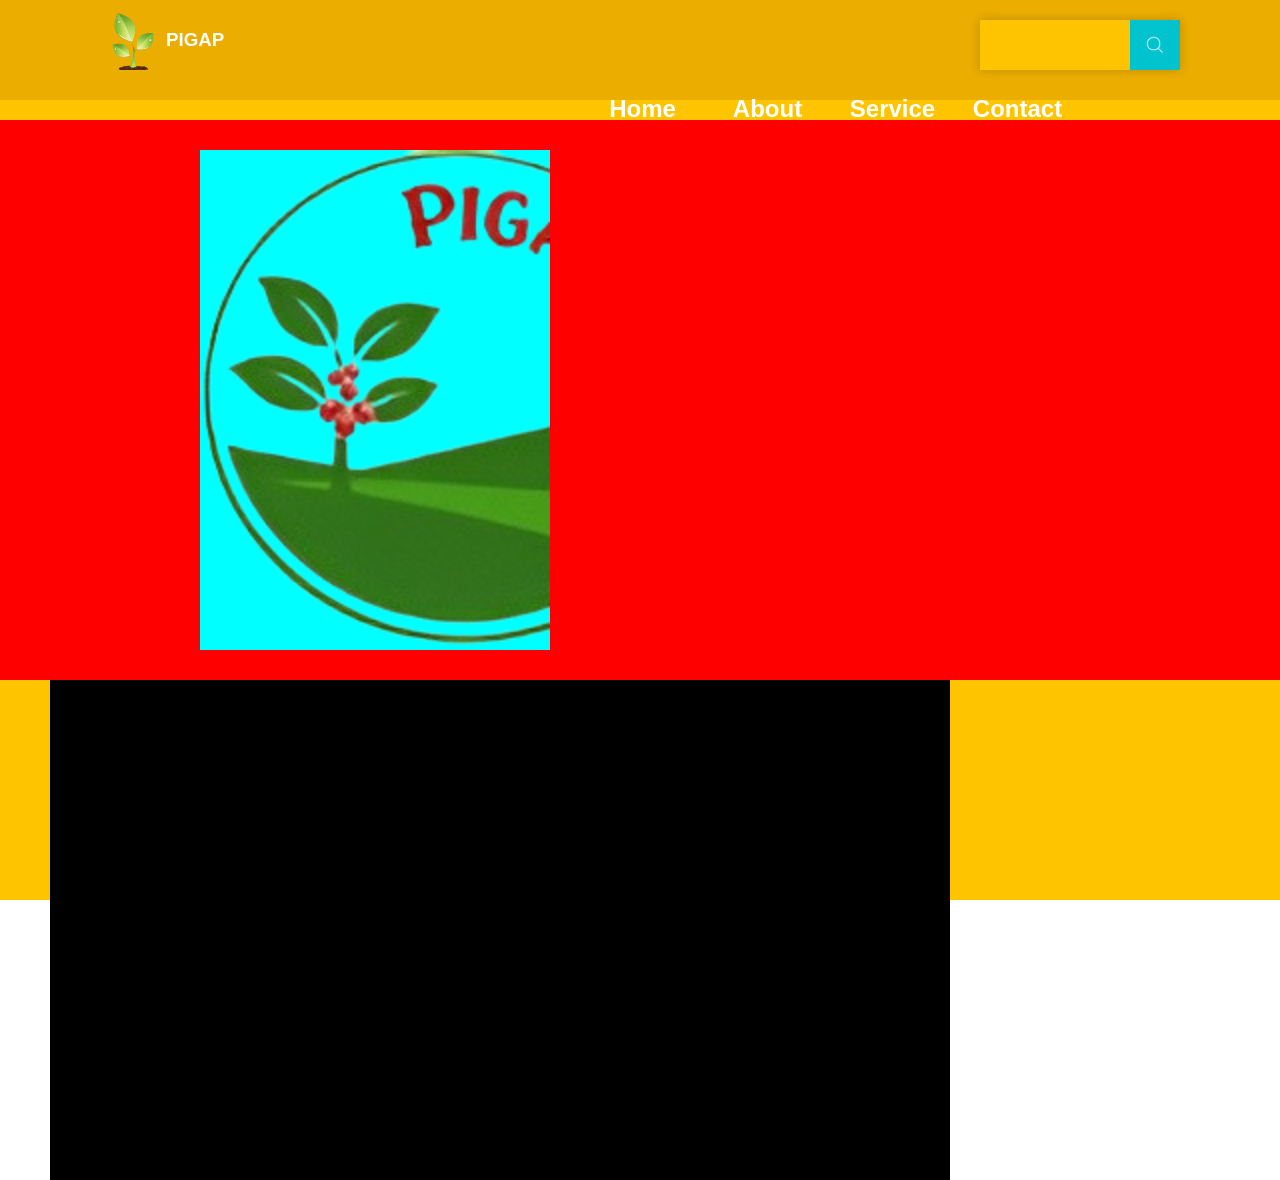
==== commit c7877942: "visual" ====
--- a/index.html
+++ b/index.html
@@ -43,15 +43,26 @@
 
             </div>
                 
+        </div>
+        
+
+        <nav class="general">
+
+            <div class="pigap">
+                <nav class="pigap2"></nav>
+            </div>
+
+
+
+            <div class="cuadro"></div>
+
+
+        </nav>
 
 
 
 
 
-
-
-        </div>
-        
 
         
     </div>
--- a/style.css
+++ b/style.css
@@ -10,22 +10,22 @@
 }
 
 .barra{
-    width: 97.9%;
-    height: 110px;
+    width: 100%;
+    height: 100px;
     position: relative;
     background-color: rgb(235, 173, 0);
     margin: auto;
     left: 0;
     right: 0;
     bottom: 0;
-    padding: 20px;
+    
 }
 
 .content{
     
     height: 100px;
     width: 100%;
-
+    
 }
 
 
@@ -38,7 +38,7 @@
  margin-top: 20px;
  margin-right: 100px;
  box-shadow: 0px 0px 10px 0px rgba(0, 0, 0, 0.2);
- background-color: red;
+
  display: grid;
  grid-template-columns: 75% 25%;
 }
@@ -84,23 +84,52 @@
 .opciones{
  width: 500px;
  float: right;
- margin-top: 20px;
+ margisn-top: 20px;
  margin-right: 200px;
  display: grid;
  grid-template-columns: 25% 25% 25%  25%;
- margin-top: 15px;
- 
+ margin-top: 5px;
+
 }
 
 .item-menu{
     width: 100%;
-    height: 50px;
+    height: 60px;
     text-align: center;
     font-family: 'Lucida Sans', 'Lucida Sans Regular', 'Lucida Grande', 'Lucida Sans Unicode', Geneva, Verdana, sans-serif;
 }
 
 
+.general{ 
+   width: 1350px;
+    height:560px;
+    position: relative;
+    background-color: rgb(254, 0, 0);
+    margin: auto;
+    left: 0;
+    right: 0;
+    bottom: 0;
+    margin-top: 20px;
+}
 
+.pigap{
+    width: 350px;
+    height:500px;
+    float: right;
+    margin-top: 30px;
+    margin-right: 30px;
+    display: grid;
+    background-color: aqua;
+    background-image: url(imagen/pigap-removebg-preview.png);
+    background-size: cover;
+}
 
-
-
+.cuadro{
+    height: 500px;
+    width: 900px;
+    background-color: black;
+    margin-left: 50px;
+    float: left;
+    margin-top: 30px;
+    position: relative;
+}
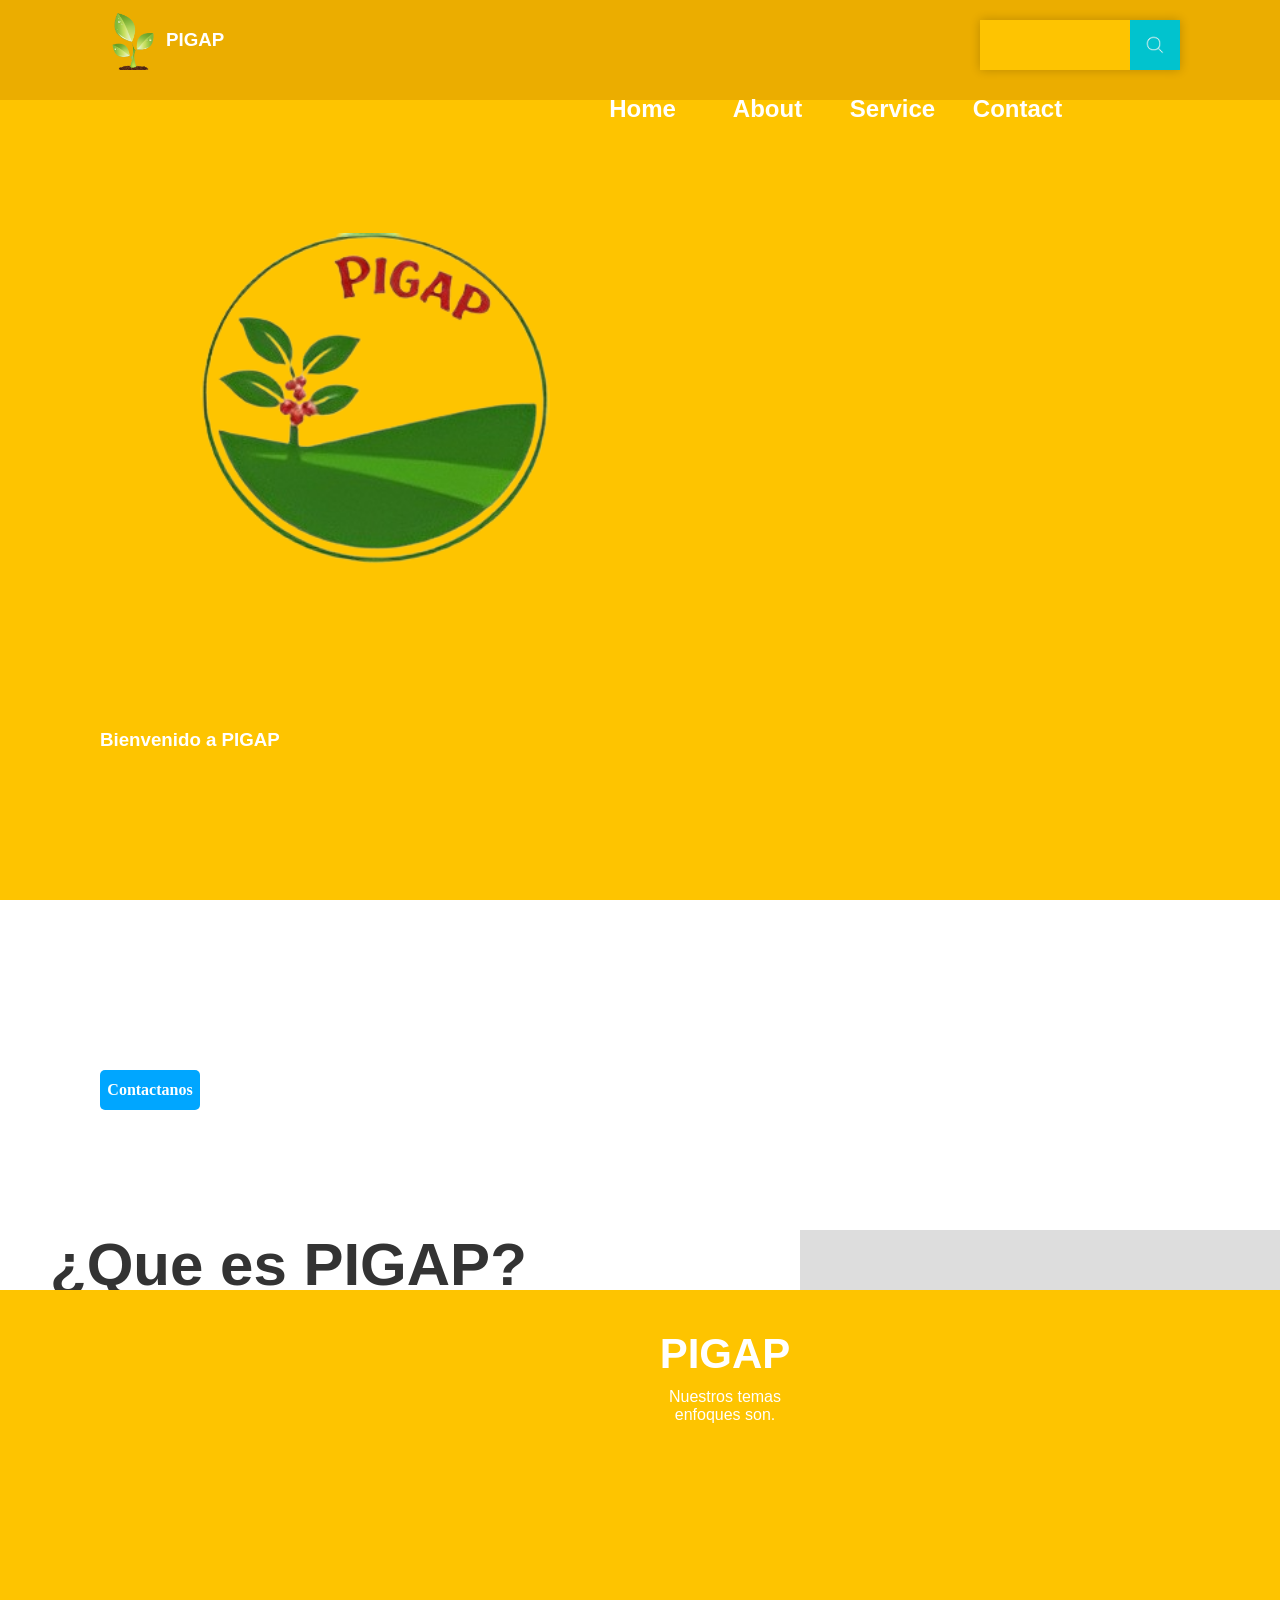
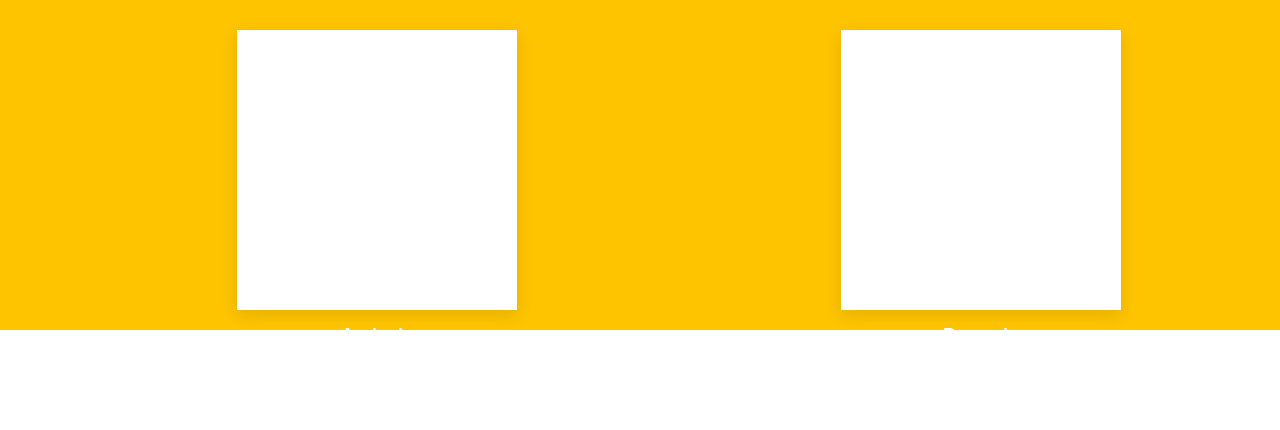
==== commit 92157ca8: "cambio final" ====
--- a/index.html
+++ b/index.html
@@ -49,23 +49,67 @@
         <nav class="general">
 
             <div class="pigap">
-                <nav class="pigap2"></nav>
+                
             </div>
 
 
 
-            <div class="cuadro"></div>
+            <div class="cuadro">
 
+                <nav class="text1">
+                    <h1 style="color: white;">Bienvenido a PIGAP</h1>
+                </nav>
+                <nav class="tex">
+                    <h1 style="color: white;">Programa que busca ser fácil de entender, amigable con el usuario y completo, el cual te ayudará a entender todo el sector agropecuario.</h1>
+                </nav>
+               
+                <div class="botn1">
+                    <h1 style="color: white;">Contactanos</h1>
+                </div>
+                <div class="botn2">
+                    <h1 style="color: white;"> Nuestros servicios</h1>
+                </div>
+
+            </div>
 
         </nav>
 
+        <nav class="seccion2">
+            <div class="bloque-izquierdo">
+                <h2 class="subtitulo">¿Que es PIGAP?</h2>
+                <p class="texto-descripcion">Nuestro programa es un prograama el  cual te brinda una aplia seccion de datos agropecuarios esta infroamcion puede ser usada en tu dia a dia</p>
+                <nav class="boton-amarillo">Nuestro servicios</nav>
+           </div>
+           
+            <div class="bloque-derecho-video">
+       
+            </div>
+
+        </nav>
+        <nav class="seccion-amarilla-abajo">
+            <div class="contenedor-titulo-inferior">
+             <h2 class="titulo-centrado">PIGAP</h2>
+             <p class="texto-centrado">Nuestros temas enfoques son.</p>
+            </div>
+
+    
+            <div class="contenedor-columnas">
+                <div class="columna-foto">
+                    <nav class="caja-imagen-s3"></nav>
+                    <h3 class="texto-columna">Agricola</h3>
+                </div>
+            
+                <div class="columna-foto">
+                    <nav class="caja-imagen-s3"></nav>
+                    <h3 class="texto-columna">Pecuario</h3>
+                </div>
+            </div>
+        </nav>
 
 
+    </div>
 
-
-
-        
-    </div>
+    
     
 </head>
 
--- a/style.css
+++ b/style.css
@@ -38,7 +38,6 @@
  margin-top: 20px;
  margin-right: 100px;
  box-shadow: 0px 0px 10px 0px rgba(0, 0, 0, 0.2);
-
  display: grid;
  grid-template-columns: 75% 25%;
 }
@@ -78,7 +77,7 @@
 .texto{
     width: 100%;
     height: 60px;
-    font-family: 'Lucida Sans', 'Lucida Sans Regular', 'Lucida Grande', 'Lucida Sans Unicode', Geneva, Verdana, sans-serif;
+   font-family: 'Poppins', sans-serif;
 }
 
 .opciones{
@@ -89,6 +88,7 @@
  display: grid;
  grid-template-columns: 25% 25% 25%  25%;
  margin-top: 5px;
+ font-family: 'Poppins', sans-serif;
 
 }
 
@@ -96,7 +96,7 @@
     width: 100%;
     height: 60px;
     text-align: center;
-    font-family: 'Lucida Sans', 'Lucida Sans Regular', 'Lucida Grande', 'Lucida Sans Unicode', Geneva, Verdana, sans-serif;
+    font-family: 'Poppins', sans-serif;
 }
 
 
@@ -104,7 +104,7 @@
    width: 1350px;
     height:560px;
     position: relative;
-    background-color: rgb(254, 0, 0);
+   
     margin: auto;
     left: 0;
     right: 0;
@@ -119,17 +119,218 @@
     margin-top: 30px;
     margin-right: 30px;
     display: grid;
-    background-color: aqua;
     background-image: url(imagen/pigap-removebg-preview.png);
     background-size: cover;
+    background-size: contain;     
+    background-repeat: no-repeat; 
+    background-position: center;
+
 }
 
 .cuadro{
     height: 500px;
     width: 900px;
-    background-color: black;
-    margin-left: 50px;
-    float: left;
-    margin-top: 30px;
-    position: relative;
+    
+    margin-left: 50px;
+    float: left;
+    margin-top: 30px;
+    position: relative;
+}
+
+
+.text1{
+    height: 150px;
+    width: 800px;
+    
+    margin-left: 50px;
+    float: left;
+    margin-top: 30px;
+    position: relative;
+    font-family: 'Poppins', sans-serif;
+}
+
+.tex{
+    height: 150px;
+    width: 800px;
+    
+    margin-left: 50px;
+    float: left;
+    margin-top: 30px;
+    position: relative;
+    font-family: 'Poppins', sans-serif;
+}
+
+.botn1{
+    height: 40px;
+    width: 100px;
+    background-color: rgb(0, 166, 255);
+    margin-left: 50px;
+    float: left;
+    margin-top: 30px;
+    position: relative;
+    border-radius: 5px;
+}
+
+.botn1 h1{
+
+    font-size: 16px;       
+    margin: 0;             
+    line-height: 40px;     
+    text-align: center;    
+}
+
+
+.botn2{
+    height: 40px;
+    width: 150px;
+    margin-left: 50px;
+    float: left;
+    margin-top: 30px;
+    position: relative;
+    border-radius: 5px;
+    border: 2px solid white;
+   
+}
+
+.botn2 h1{
+    font-size: 16px;
+    margin: 0;
+    line-height: 40px;       
+    text-align: center;
+}
+
+
+.seccion2{
+
+    width: 1350px;
+    height: 500px;
+    position: relative;
+   
+    margin: auto;
+    margin-top: 70px;
+    
+}
+.seccion-blanca {
+    width: 1350px;
+    height: 500px;
+    position: relative;
+    background-color: white; 
+    margin: auto;
+    margin-top: 40px;
+}
+
+.bloque-izquierdo {
+    width: 600px;
+    height: 400px;
+    float: left;
+    margin-left: 50px;
+    margin-top: 50px;
+}
+
+.subtitulo {
+    width: 600px;
+    height: 100px;
+    color: #333;
+    margin: 0;
+    font-weight: bold;
+    font-family: 'Poppins', sans-serif;
+    font-size: 60px;
+    margin: 0;
+    margin-bottom: 15px;
+}
+
+
+
+.texto-descripcion {
+  
+    font-size: 30px;
+    color: #666;
+    margin-top: 20px;
+    line-height: 1.6;
+    font-family: 'Poppins', sans-serif;
+}
+
+.boton-amarillo {
+    width: 160px;
+    height: 45px;
+    border-radius: 5px;
+    background-color: rgb(235, 173, 0); 
+    color: white;
+    text-align: center;
+    line-height: 45px;
+    font-weight: bold;
+    margin-top: 30px;
+    cursor: pointer;
+    box-shadow: 0px 4px 6px rgba(0,0,0,0.1);
+    font-family: 'Poppins', sans-serif;
+}
+
+.bloque-derecho-video {
+    width: 500px;
+    height: 380px;
+    float: right;
+    margin-right: 50px;
+    margin-top: 50px;
+    background-color: #ddd; 
+    background-image: url('imagen/seccion2-perro.png'); 
+    background-size: cover;
+}
+
+.seccion-amarilla-abajo {
+    width: 1350px;
+    height: 600px;
+    position: relative;
+    background-color: rgb(254, 196, 0); /* Tu fondo amarillo base */
+    margin: auto;
+    margin-top: 40px;
+    padding-top: 40px;
+}
+
+.contenedor-titulo-inferior {
+    width: 100%;
+    text-align: center;
+    font-family: 'Lucida Sans', Geneva, Verdana, sans-serif;
+}
+
+.titulo-centrado {
+    font-size: 42px;
+    color: white;
+    margin: 0;
+}
+
+.texto-centrado {
+    font-size: 16px;
+    color: white;
+    margin-top: 10px;
+}
+
+
+.contenedor-columnas {
+    width: 1200px;
+    height: 400px;
+    margin: auto;
+    margin-top: 40px;
+    display: grid;
+    grid-template-columns: 50.33% 50.33%;
+}
+
+.columna-foto {
+    text-align: center;
+}
+
+.caja-imagen-s3 {
+    width: 280px;
+    height: 280px;
+    background-color: white;
+    margin: auto;
+    box-shadow: 0px 5px 15px rgba(0,0,0,0.1);
+    background-image: url('imagen/foto-equipo.png'); /* Cambiar por tus recursos */
+    background-size: cover;
+}
+
+.texto-columna {
+    font-family: 'Lucida Sans', Geneva, Verdana, sans-serif;
+    color: white;
+    font-size: 18px;
+    margin-top: 15px;
 }
